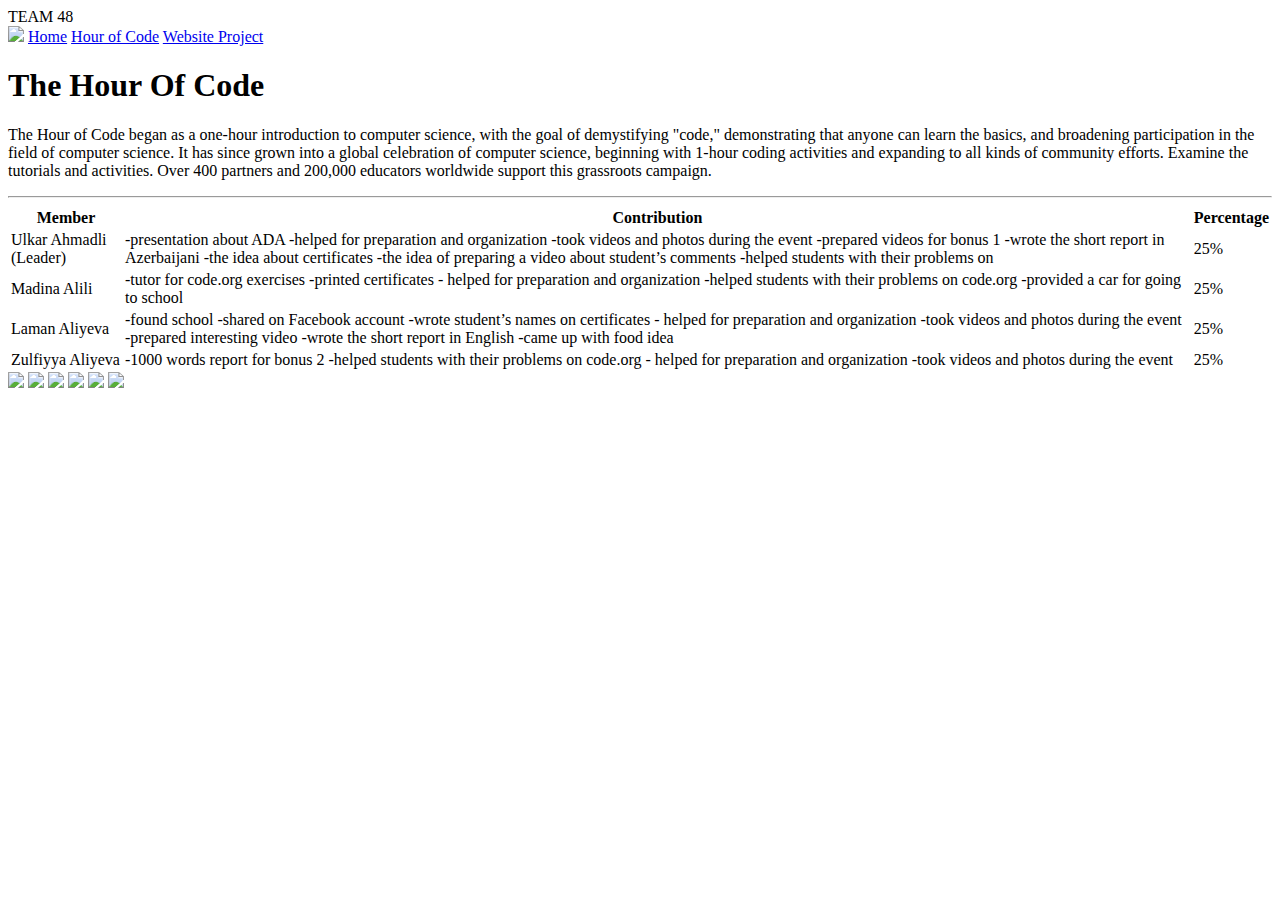
==== hourofcode.html @ d964af80 "Add files via upload" ====
<!DOCTYPE html>
<html>
  <head>
    <title>Team 48 Homework 3</title>
    <link rel="stylesheet" href="style.css">
  </head>
  <body>
    <div id="loader-body">
      <div class="center">
        <div class="ring"></div>
        <span>TEAM 48</span>
      </div>
    </div>
    <script type="text/javascript">
      setTimeout(() => {
        const circle = document.getElementById('loader-body');
        circle.style.display='none';
      }, 5000);
      </script>
    <header>
      <nav>
        <img id="logo" src="L.png">
        <a class="navlink" href="index.html">Home</a>
        <a class="navlink" href="hourofcode.html">Hour of Code</a>
        <a class="navlink" href="webproject.html">Website Project</a>
      </nav>
      
    </header>
    <div id="hour-intro">
      <h1>The Hour Of Code</h1>
      <p>The Hour of Code began as a one-hour introduction to computer science, with the goal of demystifying "code," demonstrating that anyone can learn the basics, and broadening participation in the field of computer science. It has since grown into a global celebration of computer science, beginning with 1-hour coding activities and expanding to all kinds of community efforts. Examine the tutorials and activities. Over 400 partners and 200,000 educators worldwide support this grassroots campaign.</p>

    </div>
    <hr>
    <div id="hour-table">
      <table>
        <thead>
          <th>Member</th>
          <th>Contribution</th>
          <th>Percentage</th>
        </thead>
        <tbody>
          <tr>
            <td>Ulkar Ahmadli (Leader)</td>
            <td>-presentation about 
              ADA
              -helped for preparation 
              and organization
              -took videos and photos 
              during the event
              -prepared videos for 
              bonus 1
              -wrote the short report 
              in Azerbaijani
              -the idea about 
              certificates
              -the idea of preparing a 
              video about student’s 
              comments
              -helped students with 
              their problems on 
              </td>
              <td>25%</td>
          </tr>
          <tr>
            <td>Madina Alili</td>
            <td>-tutor for code.org 
              exercises
              -printed certificates
              - helped for preparation 
              and organization
              -helped students with 
              their problems on 
              code.org
              -provided a car for 
              going to school
              </td>
              <td>25%</td>
          </tr>
          <tr>
            <td>Laman Aliyeva</td>
            <td>-found school
              -shared on Facebook 
              account
              -wrote student’s names 
              on certificates
              - helped for preparation 
              and organization
              -took videos and photos 
              during the event
              -prepared interesting 
              video
              -wrote the short report 
              in English
              -came up with food idea
              </td>
              <td>25%</td>
          </tr>
          <tr>
            <td>Zulfiyya Aliyeva</td>
            <td>-1000 words report for 
              bonus 2
              -helped students with 
              their problems on 
              code.org
              - helped for preparation 
              and organization
              -took videos and photos 
              during the event
              </td>
              <td>25%</td>
          </tr>
        </tbody>
      </table>
      <div id="gallery">
      <img class="photos" src="1.jpeg">
      <img class="photos" src="2.JPG">
      <img class="photos" src="3.JPG">
      <img class="photos" src="4.JPG">
      <img class="photos" src="5.JPG">
      <img class="photos" src="6.jpeg">
    </div>

    </div>
  </body>
</html>
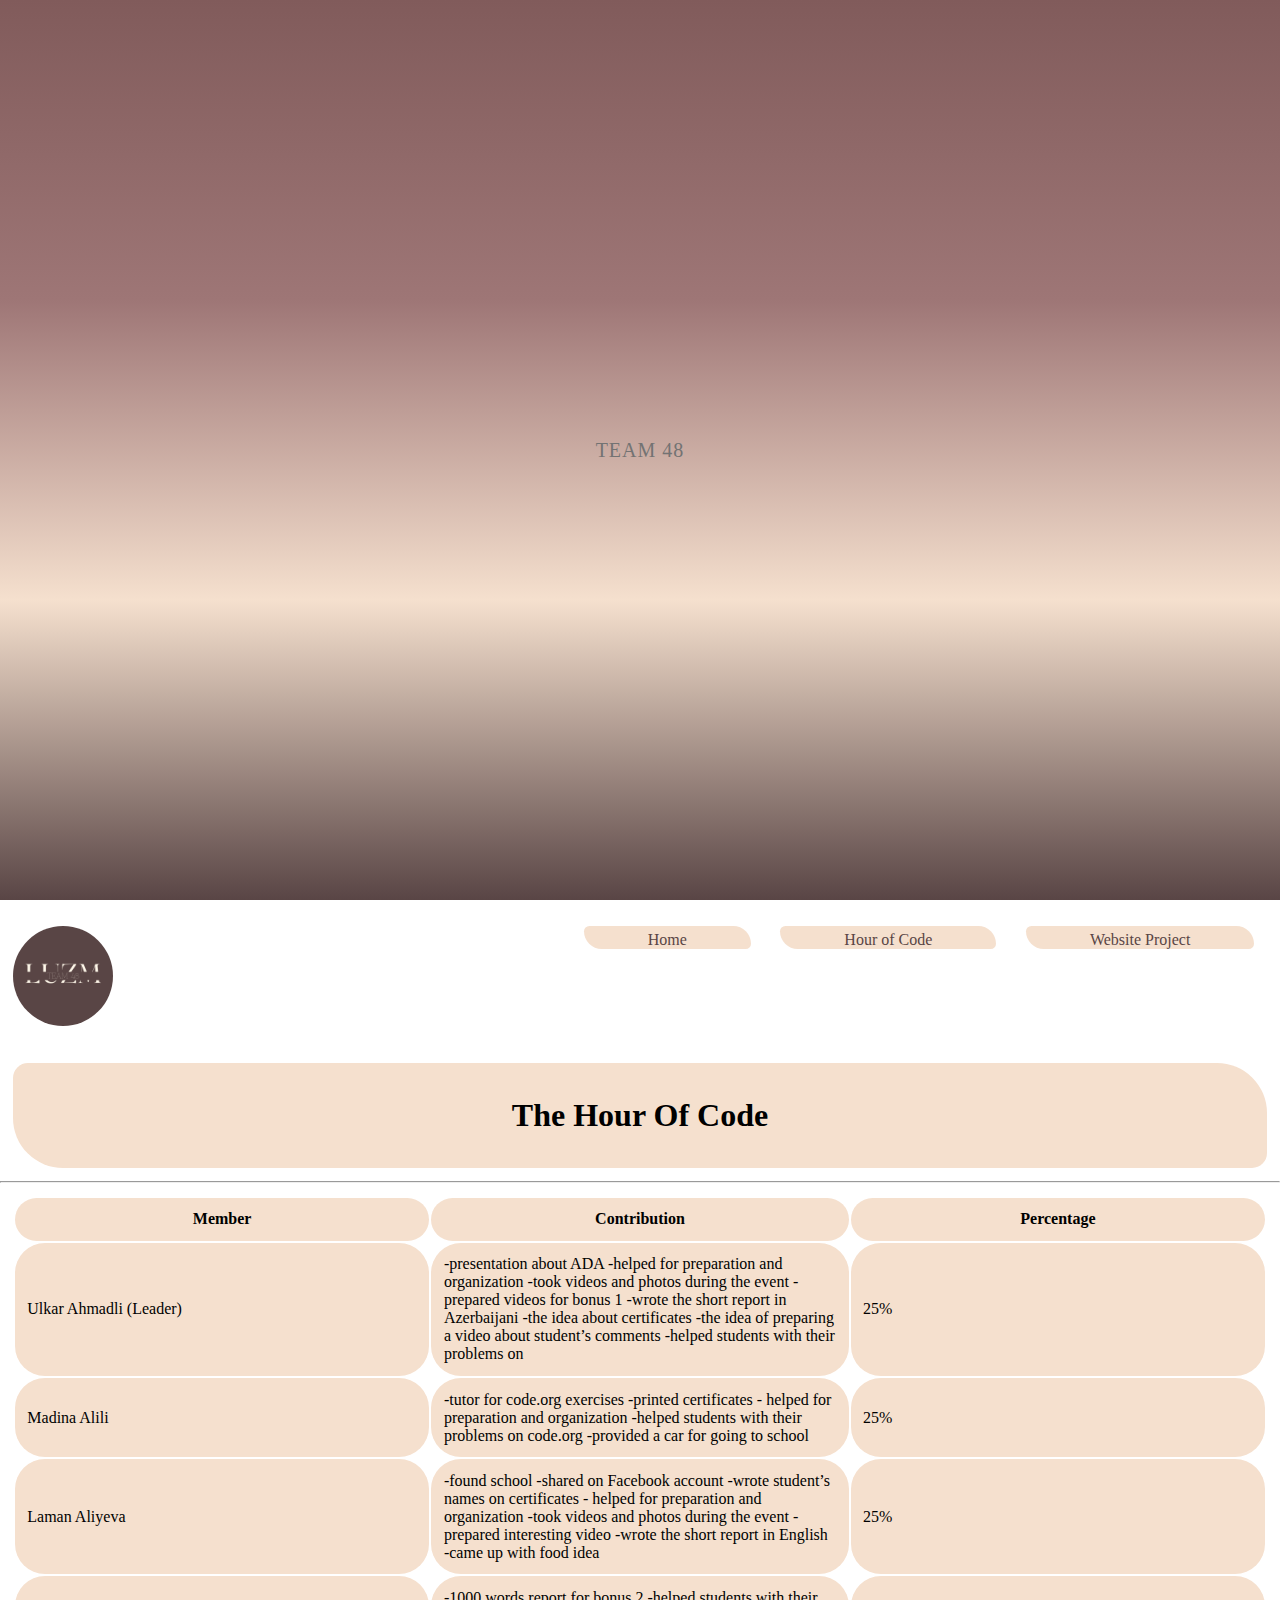
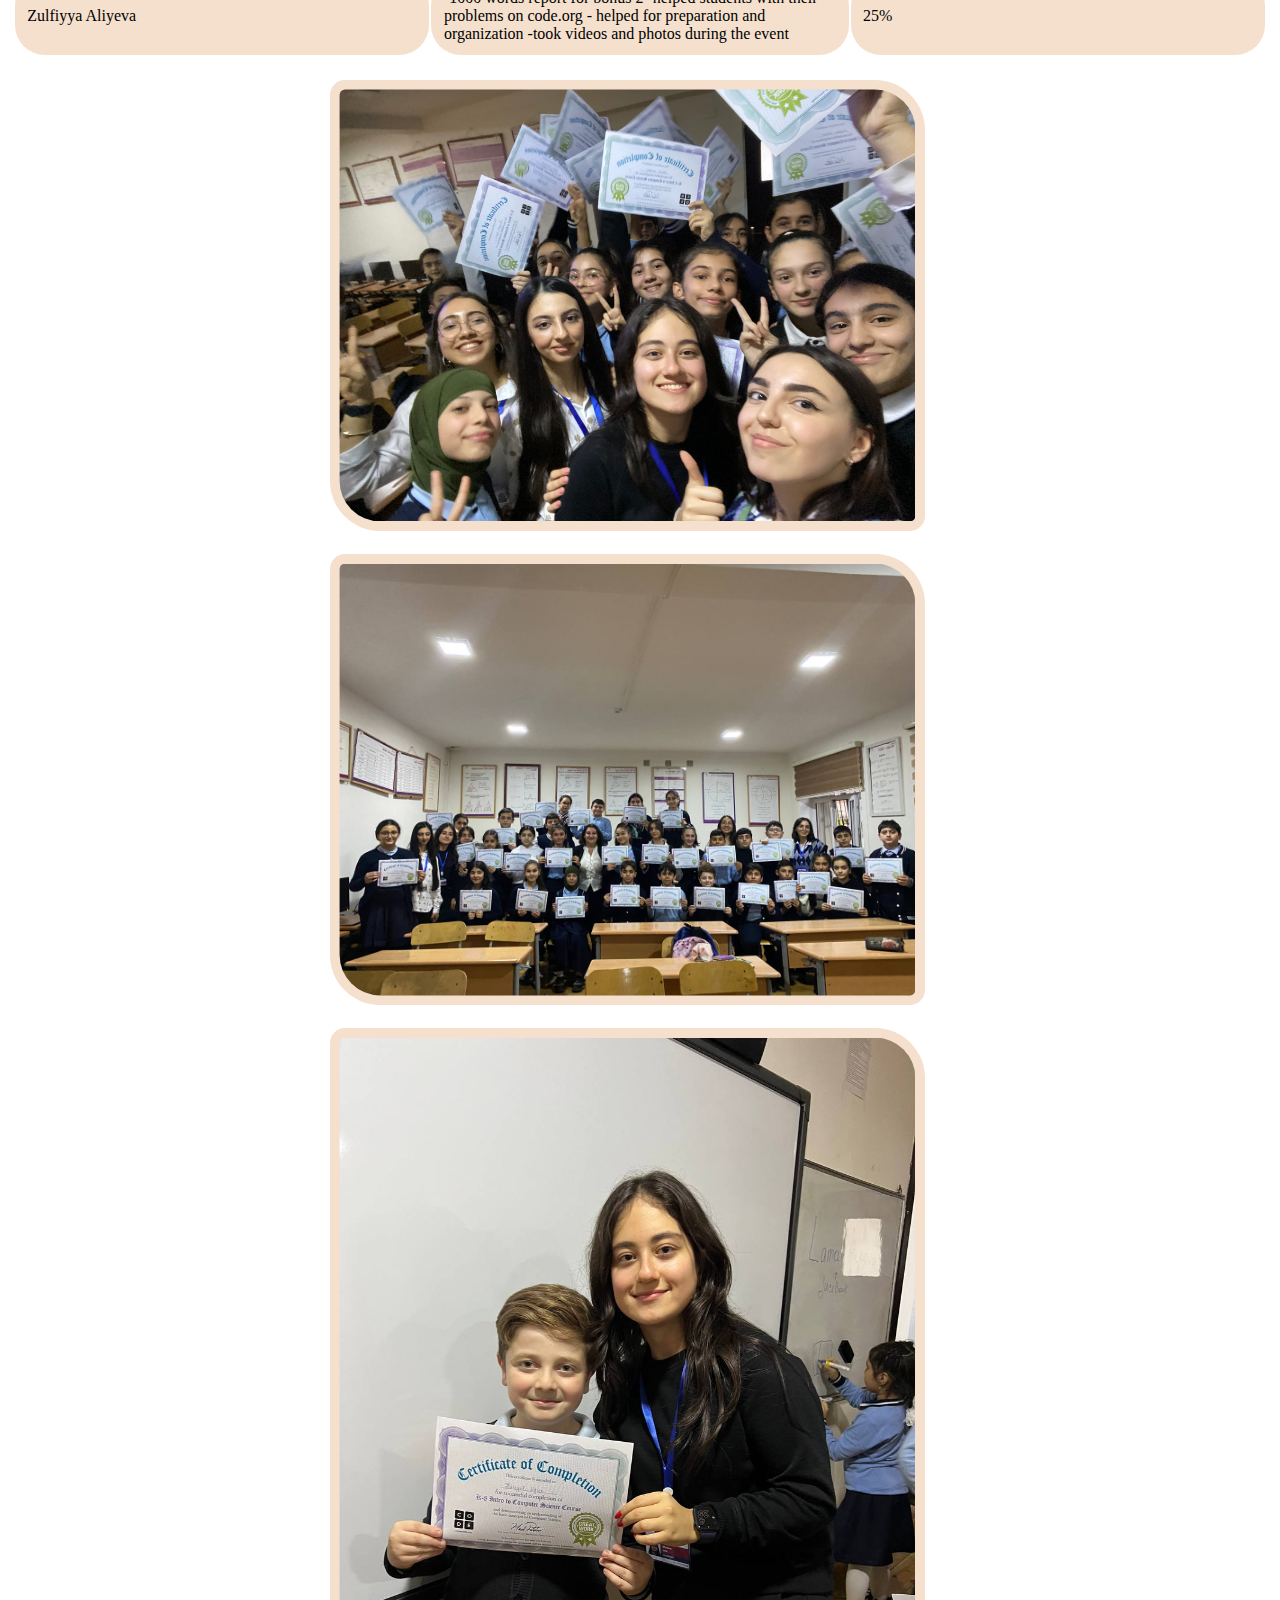
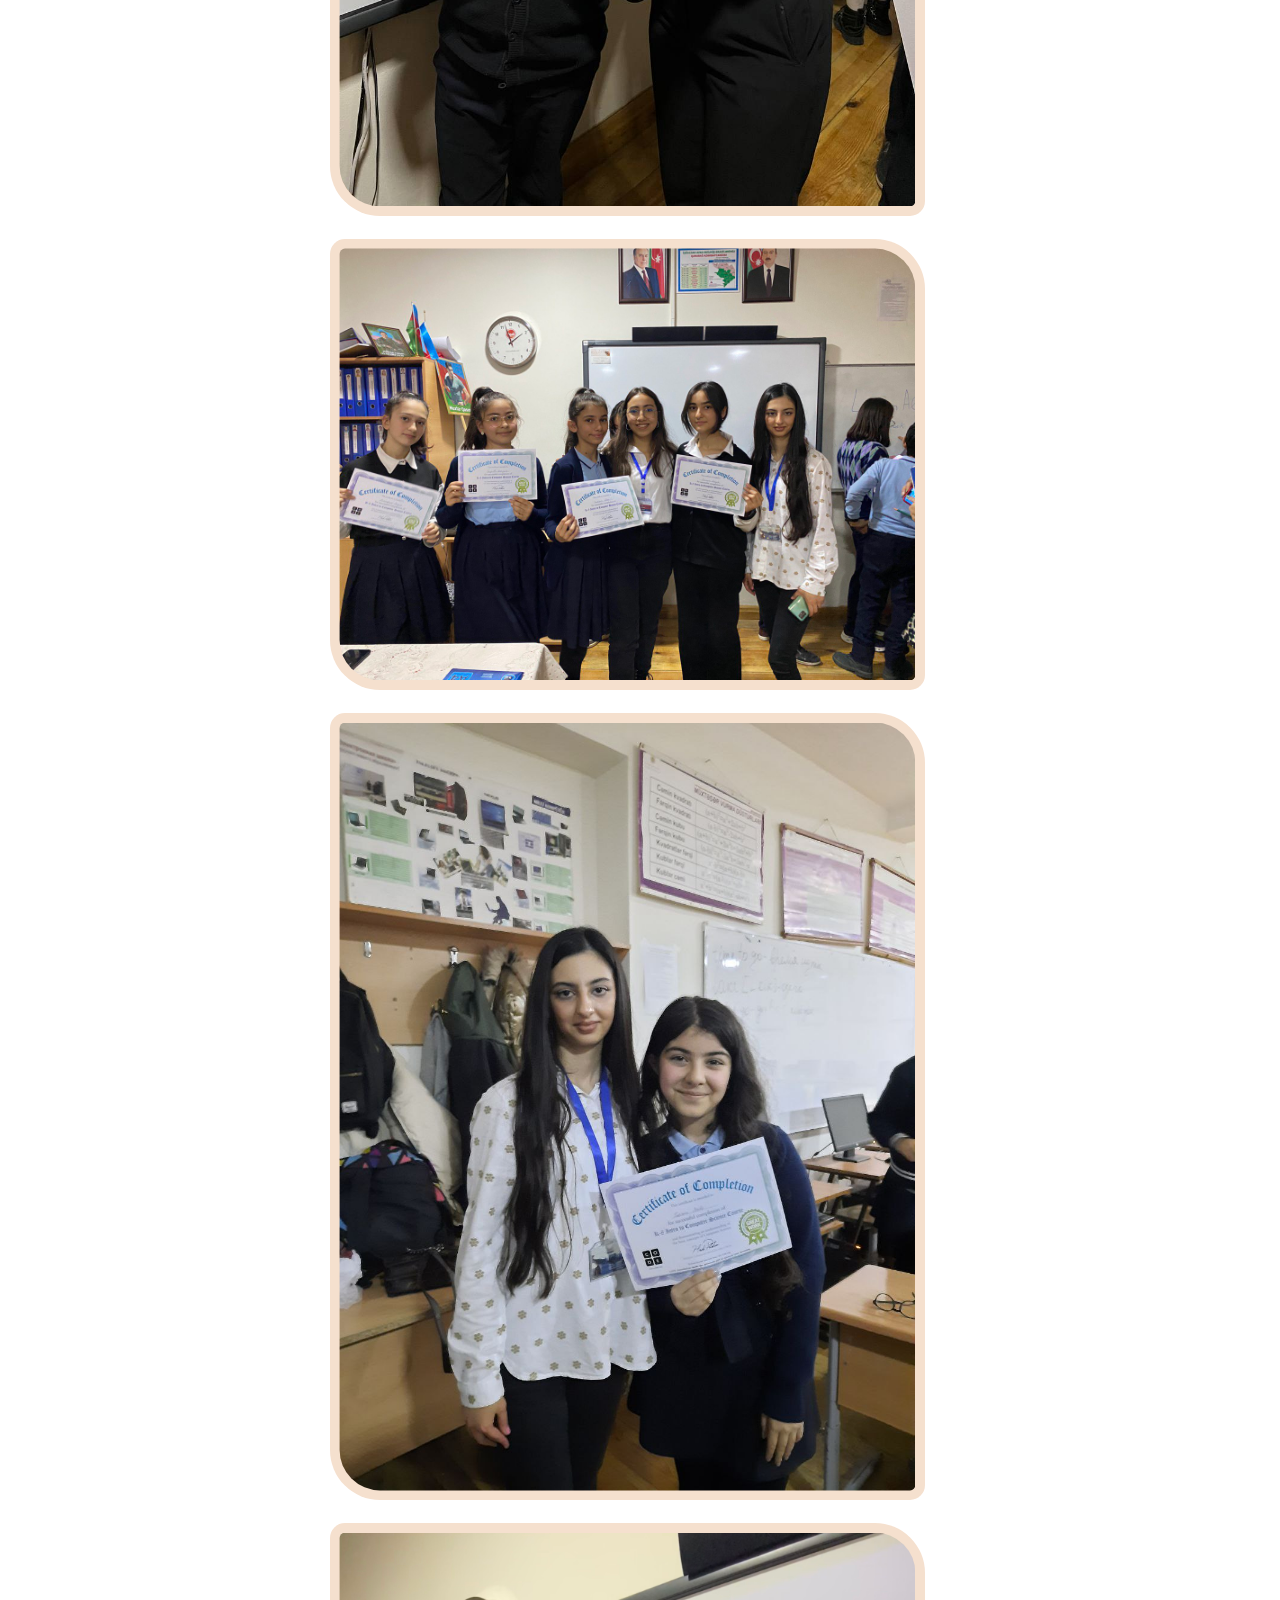
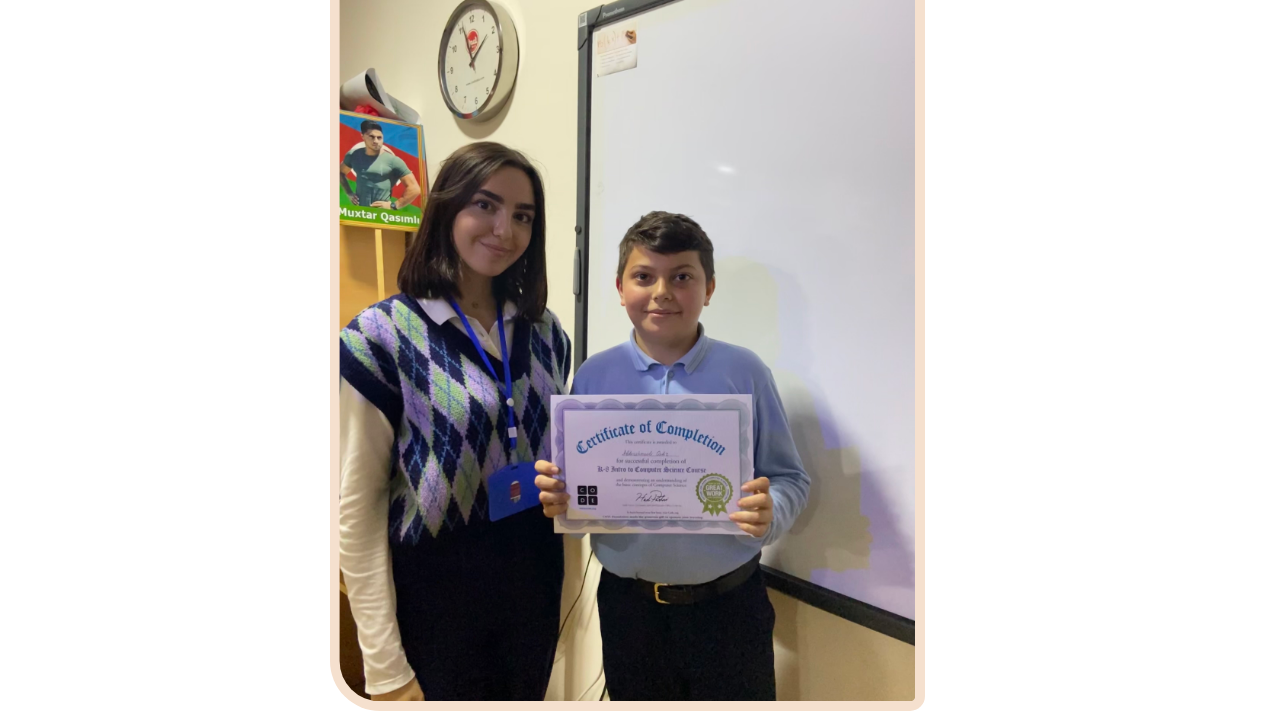
==== commit 4e31ba6f: "Update hourofcode.html" ====
--- a/hourofcode.html
+++ b/hourofcode.html
@@ -28,7 +28,7 @@
     </header>
     <div id="hour-intro">
       <h1>The Hour Of Code</h1>
-      <p>The Hour of Code began as a one-hour introduction to computer science, with the goal of demystifying "code," demonstrating that anyone can learn the basics, and broadening participation in the field of computer science. It has since grown into a global celebration of computer science, beginning with 1-hour coding activities and expanding to all kinds of community efforts. Examine the tutorials and activities. Over 400 partners and 200,000 educators worldwide support this grassroots campaign.</p>
+   
 
     </div>
     <hr>
@@ -123,4 +123,4 @@
 
     </div>
   </body>
-</html>+</html>
--- a/style.css
+++ b/style.css
@@ -0,0 +1,183 @@
+html{
+    width:100%;
+    height:100%;
+    margin:0%;
+
+  }
+  body{
+    background-image:linear-gradient(#815B5B,#9E7676,#f5e0ce,#594545);
+    background-repeat: no-repeat;
+    background-attachment: fixed;
+  }
+  #laman,#ulkar,#madina,#zulfiyya{
+    display:inline-block;
+    border-radius: 15px 50px;
+    background-color:#f5e0ce;
+    padding-left:3%;
+    padding-right:3%;
+  }
+  #members{
+    padding:1%;
+    text-align:center;
+  }
+  #intro h1{
+    text-align:center;
+    padding:1%;
+  }
+  header{
+    background-size:cover;
+    text-align:right;
+    height:150px;    
+    background-image:url("https://wallpaperaccess.com/full/3173341.jpg")
+  }
+  body{
+    margin:0%;
+  }
+  nav{
+    
+    margin:0%;
+    padding-top:2%;
+  }
+  .navlink{
+    display: inline-block;
+    padding-left:2%;
+    padding-right:2%;
+    border-radius: 15px 50px;
+    background-color:#f5e0ce;
+    text-decoration:none;
+    color:#594545;
+    padding-right:5%;
+    padding-left:5%;
+    margin-right:2%;
+    padding-top:5px;
+  }
+  .navlink:hover{
+    padding-left:2%;
+    padding-right:2%;
+    border-radius: 15px 50px;
+    background-color:#594545;
+    text-decoration:none;
+    color:#f5e0ce;
+    padding-right:5%;
+    padding-left:5%;
+    margin-right:2%;
+    padding-top:5px;
+  }
+  #intro h3{
+    text-align:center;
+  }
+#logo{
+  width:100px;
+  height:100px;
+  border-radius:50px;
+  align-items:left;
+  justify-content: left;
+  padding:0%;
+  margin:0%;
+  float:left;
+  margin-left:1%;
+}
+th,td{
+  border-radius: 30px;
+  background-color:#f5e0ce;
+  padding:1%;
+  width:7%;
+}
+table,th,td{
+  margin:1%;
+}
+#hour-intro{
+  text-align:center;
+  background-color:#f5e0ce;
+  border-radius: 15px 50px;
+  padding:1%;
+  margin:1%;
+}
+#intro h1,h3{
+  background-color:#f5e0ce;
+  border-radius: 15px 50px;
+  padding:1%;
+  margin:1%;
+}
+.photos{
+  width:60%;
+  height:60%;
+  background-color:#f5e0ce;
+  border-radius: 15px 50px;
+  padding:1%;
+  margin:1%;
+}
+
+#gallery{
+  align-items: center;
+  justify-content: center;
+  margin:auto;
+  padding-left:25%;
+}
+#info{
+  background-color:#f5e0ce;
+  border-radius: 15px 50px;
+  padding:1%;
+  margin:1%;
+}.center{
+  display: flex;
+  Text-align: center;
+  justify-content: center;
+  Align-items: center;
+  Min-height: 100vh;
+  }
+  
+  .ring{
+  position: absolute;
+  Width: 200px;
+  Height: 200px;
+  Border-radius: 50%;
+  animation: ring 2s linear infinite;
+  }
+  
+  @keyframes ring{
+  
+  0%{
+  Transform: rotate(0deg); 
+  Box-shadow: 1px 5px 2px #815B5B;}
+  
+
+  50%{
+  Transform: rotate(180deg); 
+  Box-shadow: 1px 5px 2px #9E7676;}
+
+  100%{
+  Transform: rotate(360deg); 
+  Box-shadow: 1px 5px 2px #f5e0ce;}
+  }
+
+  
+  
+  .ring:before{
+  Position: absolute;
+  Content:’’;
+  Left:0;
+  Top:0;
+  Height:100%;
+  Width:100%;
+  Border-radius: 50%;
+  Box-shadow: 0 0 5px rgba(255,255,255,.3);
+  }
+  
+  span{
+  Color: #737373;
+  Font-size: 20px;
+  Text-transform: uppercase;
+  Letter-spacing: 1px;
+  Line-height: 200px;
+  Animation: text 3s ease-in-out infinite;
+  }
+  
+  @keyframes text{
+  50%{
+  Color: black;}
+  }
+  
+
+
+  